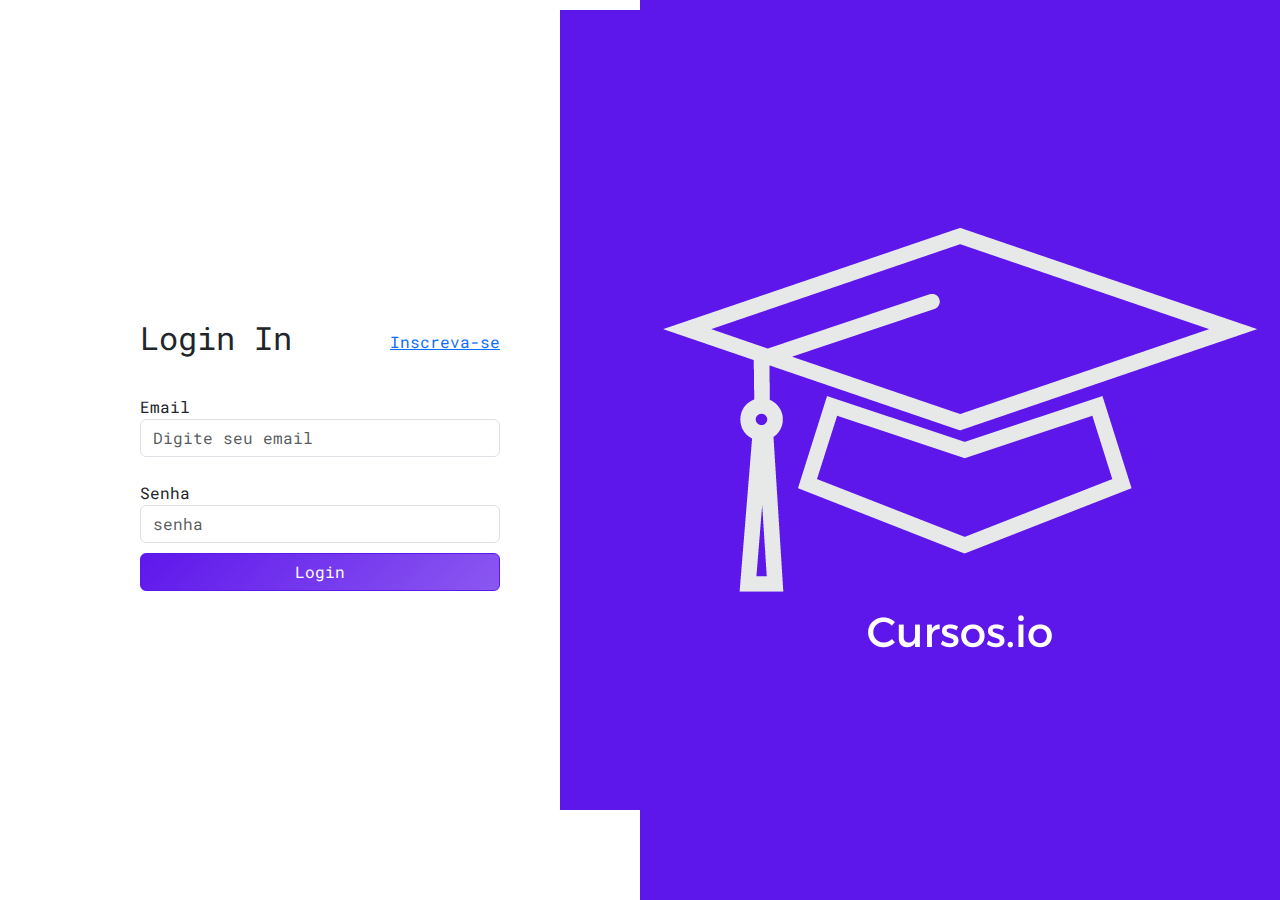
==== index.html @ ea2d56da "up" ====
<!DOCTYPE html>
<html lang="pt-br">
<head>
    <meta charset="UTF-8">
    <meta http-equiv="X-UA-Compatible" content="IE=edge">
    <meta name="viewport" content="width=device-width, initial-scale=1.0">

    <link rel="stylesheet" href="css/all.css">
    <link rel="stylesheet" href="plugins/bootstrap-5.3.0-alpha1-dist/css/bootstrap.min.css">
    <link rel="stylesheet" href="plugins/fontawesome-free-6.2.1-web/css/all.min.css">
    <title>Cursos.IO</title>


</head>
<body>

    <!--Login-->
    <div class="login">

        <!--=====================-->
        <div class="login-form wapper">
            <div class="login-form-wrapper">
                <div class="login-title">
                    <h2>Login In</h2>
                    <a href="views/register.html">Inscreva-se</a>
                </div>
                <form>
                    <div class="form-group">
                      <label for="email">Email</label>
                      <input type="email" class="form-control" id="email" aria-describedby="emailHelp" placeholder="Digite seu email">
                    </div>
                    <br>
                    <div class="form-group">
                      <label for="senha">Senha</label>
                      <input type="password" class="form-control" id="senha" placeholder="senha">
                    </div>
                    <button type="button" class="btn">Login</button>
                  </form>
            </div>
        </div>
        <!--=====================-->
        <div class="banner-login">
            <img src="images/Cursos.Io.png" alt="">
        </div>

    </div>

    <script src="plugins/bootstrap-5.3.0-alpha1-dist/js/bootstrap.min.js"></script>
    <script src="plugins/fontawesome-free-6.2.1-web/js/all.min.js"></script>
    <script>
        let button = document.querySelector('form button.btn')
        button.addEventListener('click', () => {
            location.href = 'views/dashboard.html'
        })
    </script>
</body>
</html>
---- css/all.css ----
/*

*/
@import 'fonts.css';
@import 'reset.css';
@import 'login.css';
@import 'register.css';
@import 'sidebar.css';
@import 'header.css';
@import 'main.css';
@import 'perfil.css';
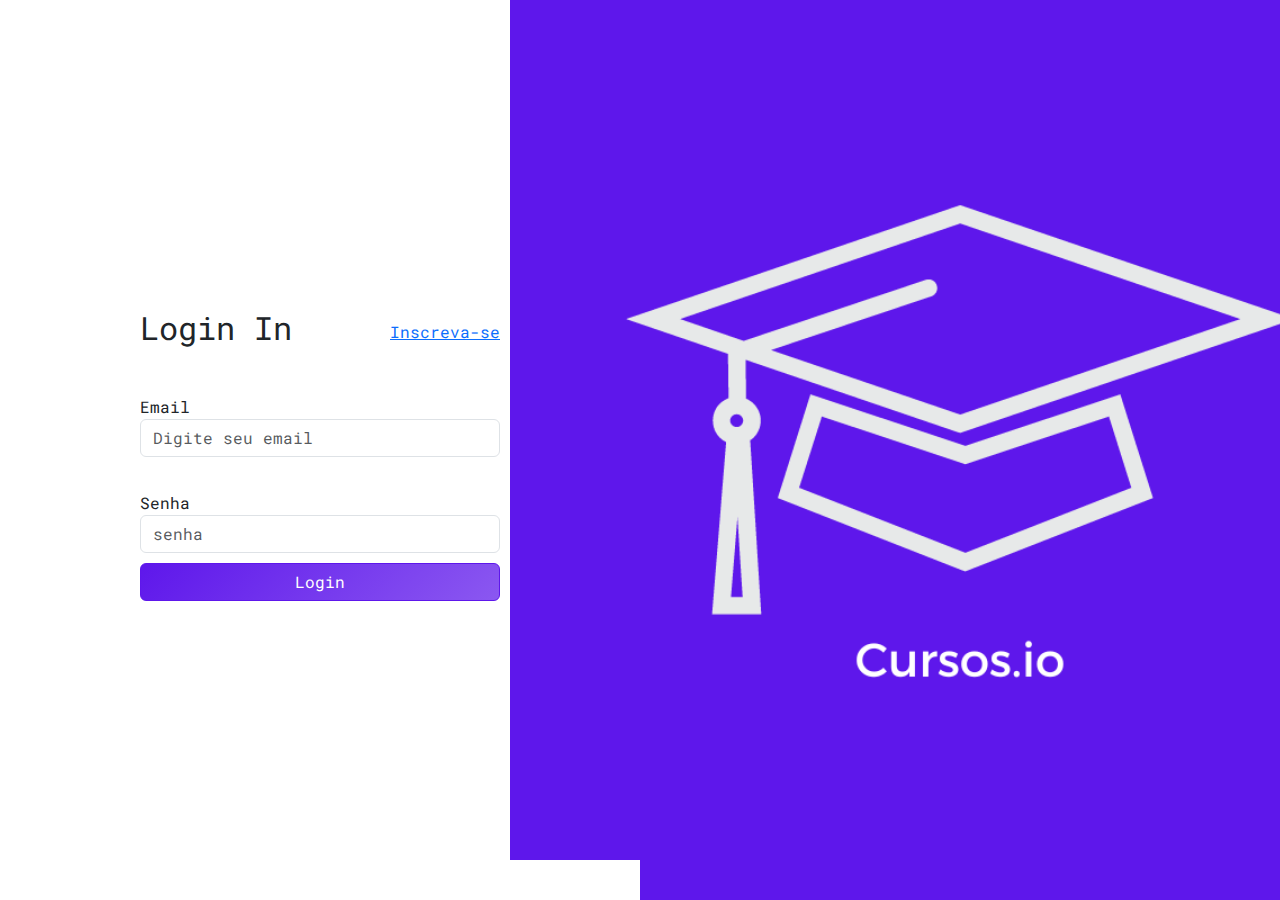
==== commit 931b076a: "up" ====
--- a/index.html
+++ b/index.html
@@ -40,7 +40,7 @@
         </div>
         <!--=====================-->
         <div class="banner-login">
-            <img src="images/Cursos.Io.png" alt="">
+            <img id="img-banner" src="images/Cursos.Io.png" alt="">
         </div>
 
     </div>
--- a/css/all.css
+++ b/css/all.css
@@ -8,4 +8,10 @@
 @import 'sidebar.css';
 @import 'header.css';
 @import 'main.css';
-@import 'perfil.css';+@import 'perfil.css';
+@import 'vitrine.css';
+@import 'meucurso.css';
+@import 'relatorio.css';
+@import 'premiacao.css';
+@import 'sobre.css';
+@import 'cooki.css';